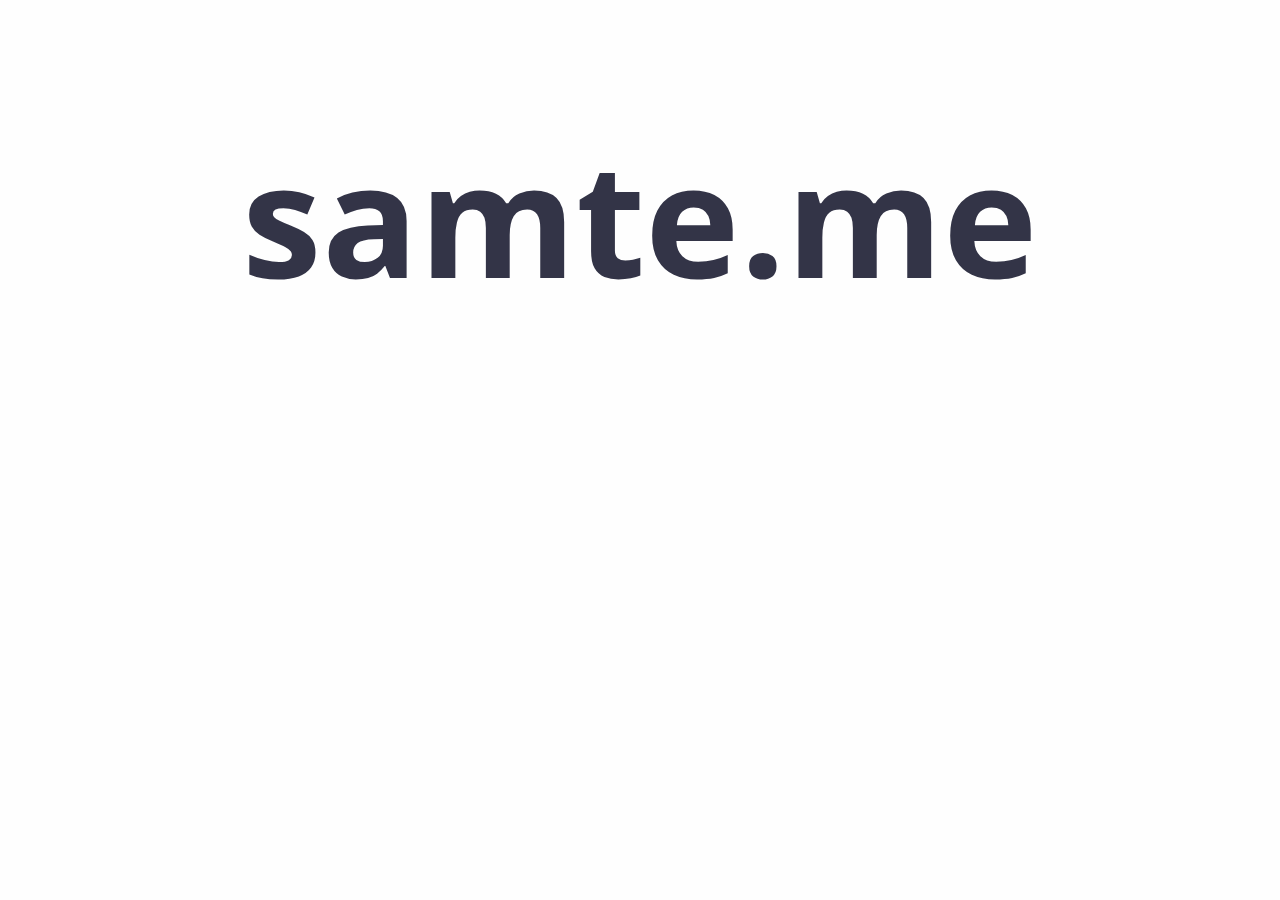
==== index.html @ 318406c0 "Initial Commit" ====
<!DOCTYPE html>
<!--[if lte IE 6]><html class="preIE7 preIE8 preIE9"><![endif]-->
<!--[if IE 7]><html class="preIE8 preIE9"><![endif]-->
<!--[if IE 8]><html class="preIE9"><![endif]-->
<!--[if gte IE 9]><!--><html><!--<![endif]-->
<head>
  <meta charset="UTF-8">
  <meta name="viewport" content="width=device-width,initial-scale=1">
    <title>samte.me &middot; home.</title>
  <meta name="author" content="Samuel Ellis">
  <meta name="description" content="description here">
  <meta name="keywords" content="Samuel Ellis, food, recipes">
  <link rel="shortcut icon" href="favicon.ico" type="image/vnd.microsoft.icon">
  <link href="https://fonts.googleapis.com/css?family=Open+Sans" rel="stylesheet">
  <link rel="stylesheet" href="normalize.css" type="text/css">
  <link rel="stylesheet" href="style.css" type="text/css">
</head>

<body>

<div class="temp-div">
	<h1>samte.me</h1>
</div>
  
</body>

</html>
---- style.css ----
/** TEMP STYLES **/

.temp-div {
  max-width: 100%;
  text-align: center;
  margin-top: 100px;
}

.temp-div > h1 {
  font-size: 10em;
}

/* ROOT FONT STYLES */

* {
  font-family: 'Open Sans', Helvetica, sans-serif;
  color: #333447;
  background-color: #fefefe;
}
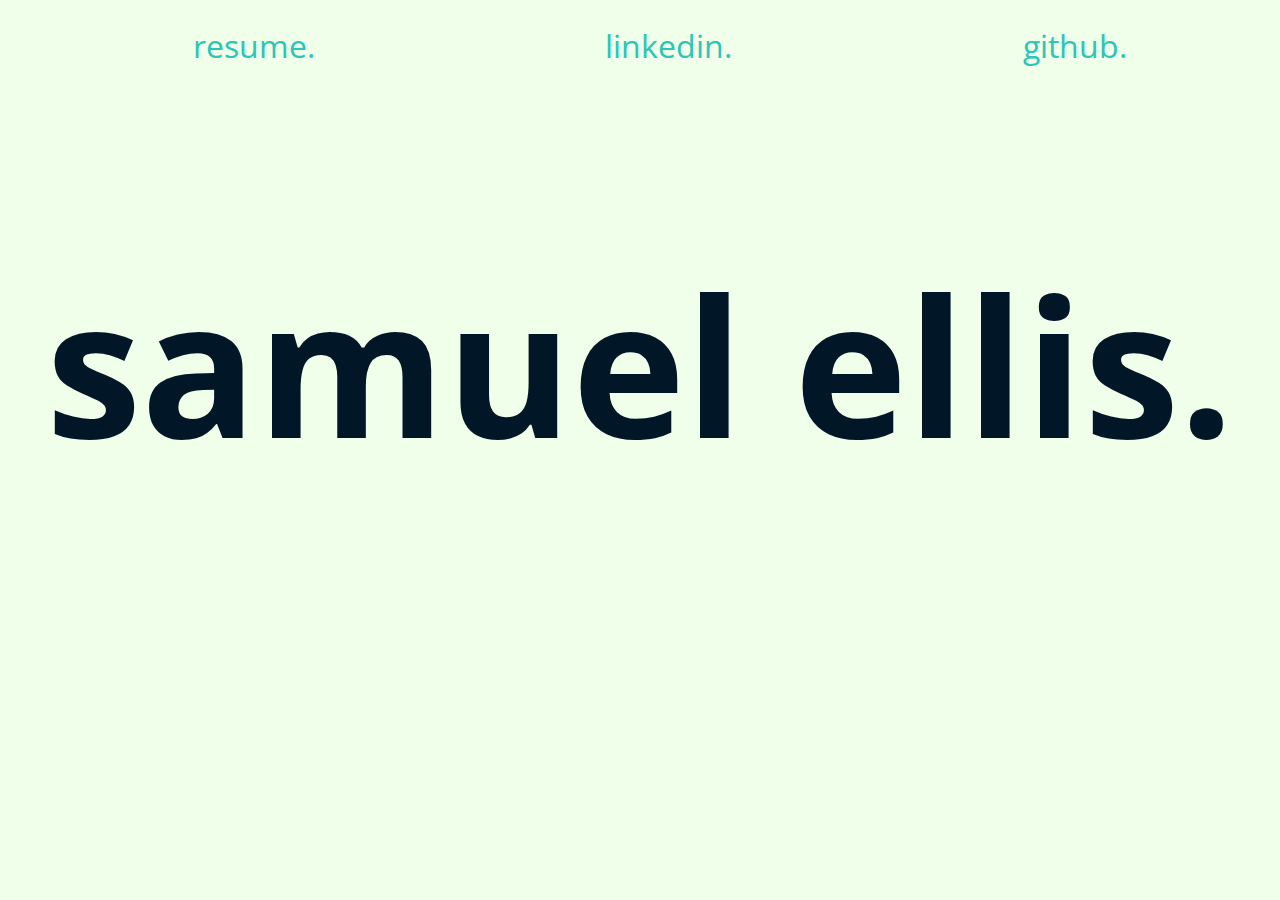
==== commit e0a63e43: "Placeholder website" ====
--- a/index.html
+++ b/index.html
@@ -8,20 +8,21 @@
   <meta name="viewport" content="width=device-width,initial-scale=1">
     <title>samte.me &middot; home.</title>
   <meta name="author" content="Samuel Ellis">
-  <meta name="description" content="description here">
-  <meta name="keywords" content="Samuel Ellis, food, recipes">
+  <meta name="description" content="Samuel Ellis portfolio website">
+  <meta name="keywords" content="Samuel Ellis, portfolio, samte.me, resume, samuel ellis resume">
   <link rel="shortcut icon" href="favicon.ico" type="image/vnd.microsoft.icon">
   <link href="https://fonts.googleapis.com/css?family=Open+Sans" rel="stylesheet">
-  <link rel="stylesheet" href="normalize.css" type="text/css">
   <link rel="stylesheet" href="style.css" type="text/css">
 </head>
 
-<body>
 
-<div class="temp-div">
-	<h1>samte.me</h1>
-</div>
+<ul class="navigation">
+  <li><a href="files/Samuel_Ellis_Resume_2018.pdf" target="_blank">resume.</a></li>
+  <li><a href="https://www.linkedin.com/in/samuel-ellis-14095454" target="_blank">linkedin.</a></li>
+  <li><a href="https://github.com/icanhurdleu/icanhurdleu.github.io" target="_blank">github.</a></li>
+</ul>
+
+<h1>samuel ellis.</h1>
   
-</body>
 
 </html>--- a/style.css
+++ b/style.css
@@ -1,20 +1,76 @@
-/** TEMP STYLES **/
-
-.temp-div {
-  max-width: 100%;
-  text-align: center;
-  margin-top: 100px;
-}
-
-.temp-div > h1 {
-  font-size: 10em;
-}
-
-/* ROOT FONT STYLES */
 
 * {
   font-family: 'Open Sans', Helvetica, sans-serif;
-  color: #333447;
-  background-color: #fefefe;
 }
 
+body {
+  background-color: #EFFFE9;
+}
+
+.navigation {
+  list-style: none;
+  margin: 0;
+  
+  display: -webkit-box;
+  display: -moz-box;
+  display: -ms-flexbox;
+  display: -webkit-flex;
+  display: flex;
+  
+   -webkit-flex-flow: row wrap; 
+}
+
+.navigation li {
+  flex-grow: 1;
+  text-align: center;
+}
+
+.navigation a {
+  text-decoration: none;
+  font-size: 2em;
+  display: block;
+  padding: 0.5em;
+  color: #2EC4B6;
+  flex-grow: 1;
+  border-bottom: 5px solid #EFFFE9;
+}
+
+.navigation a:hover {
+  border-bottom: 5px solid #2EC4B6;
+}
+
+@media all and (max-width: 600px) {
+  .navigation {
+    -webkit-flex-flow: column wrap;
+    flex-flow: column wrap;
+    padding: 0;
+  }
+  
+  .navigation a { 
+    text-align: center;
+    font-size: 1em;
+    padding: 10px;
+    border-top: 1px solid rgba(255,255,255,0.3); 
+    border-bottom: 1px solid rgba(0,0,0,0.1); 
+  }
+
+  .navigation a:hover {
+    font-weight: bold;
+    border-bottom: 1px solid rgba(0,0,0,0.1);
+  }
+
+  
+  .navigation li:last-of-type a {
+    border-bottom: none;
+  }
+}
+
+h1 {
+  font-size: 15vw;
+  display: flex;
+  justify-content: center;
+  line-height: 1;
+  padding: 0;
+  margin-top: 20vh;
+  color: #011627;
+}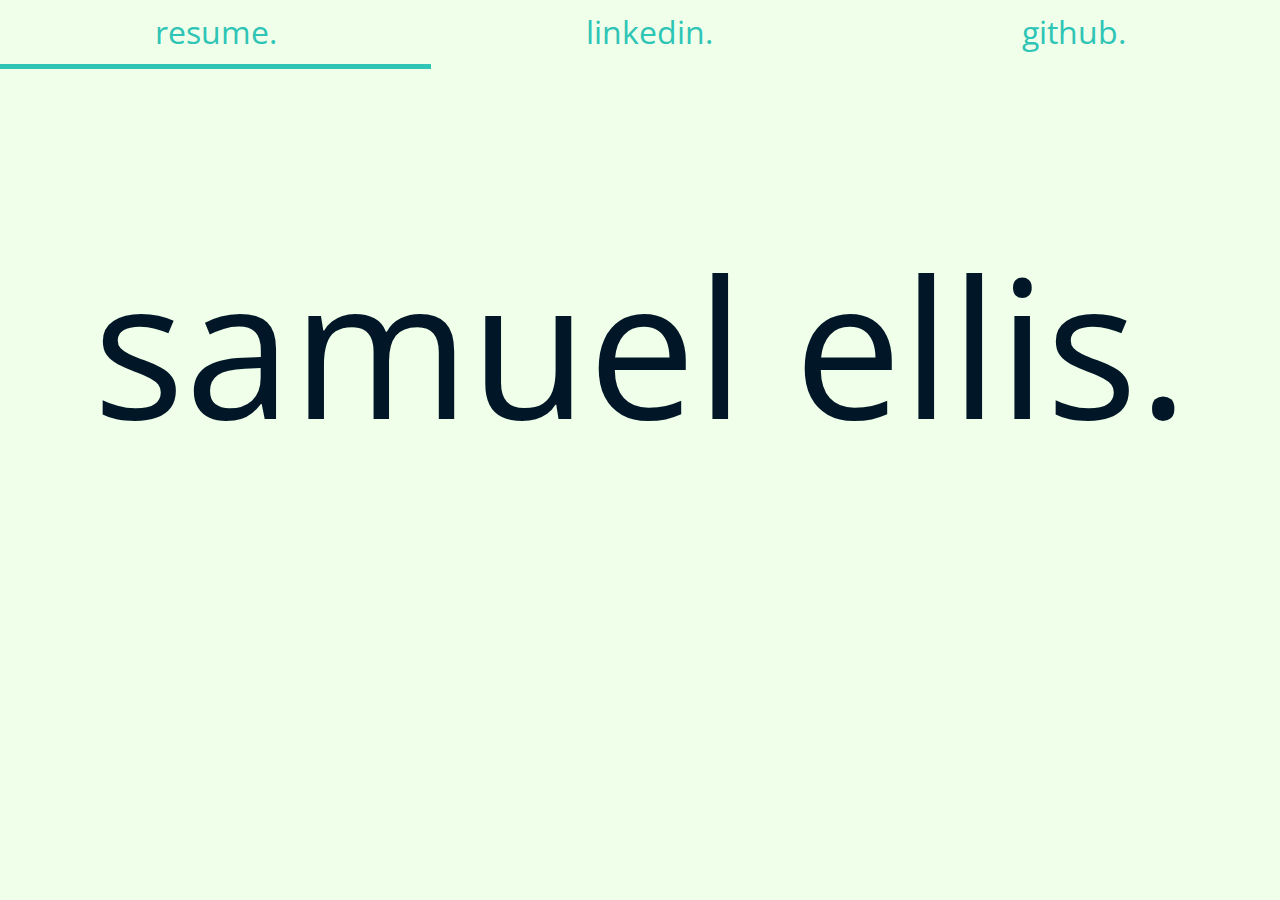
==== commit a37f1f0c: "Format updates to CSS" ====
--- a/index.html
+++ b/index.html
@@ -12,17 +12,20 @@
   <meta name="keywords" content="Samuel Ellis, portfolio, samte.me, resume, samuel ellis resume">
   <link rel="shortcut icon" href="favicon.ico" type="image/vnd.microsoft.icon">
   <link href="https://fonts.googleapis.com/css?family=Open+Sans" rel="stylesheet">
+  <link rel="stylesheet" href="reset.css" type="text/css">
   <link rel="stylesheet" href="style.css" type="text/css">
 </head>
 
+<body>
 
 <ul class="navigation">
-  <li><a href="files/Samuel_Ellis_Resume_2018.pdf" target="_blank">resume.</a></li>
+  <li><a href="files/Samuel_Ellis_Resume_2021.pdf" target="_blank">resume.</a></li>
   <li><a href="https://www.linkedin.com/in/samuel-ellis-14095454" target="_blank">linkedin.</a></li>
   <li><a href="https://github.com/icanhurdleu/icanhurdleu.github.io" target="_blank">github.</a></li>
 </ul>
 
 <h1>samuel ellis.</h1>
-  
+
+</body>  
 
 </html>--- a/style.css
+++ b/style.css
@@ -5,6 +5,7 @@
 
 body {
   background-color: #EFFFE9;
+  font-family: 'Open Sans', Helvetica, sans-serif;
 }
 
 .navigation {
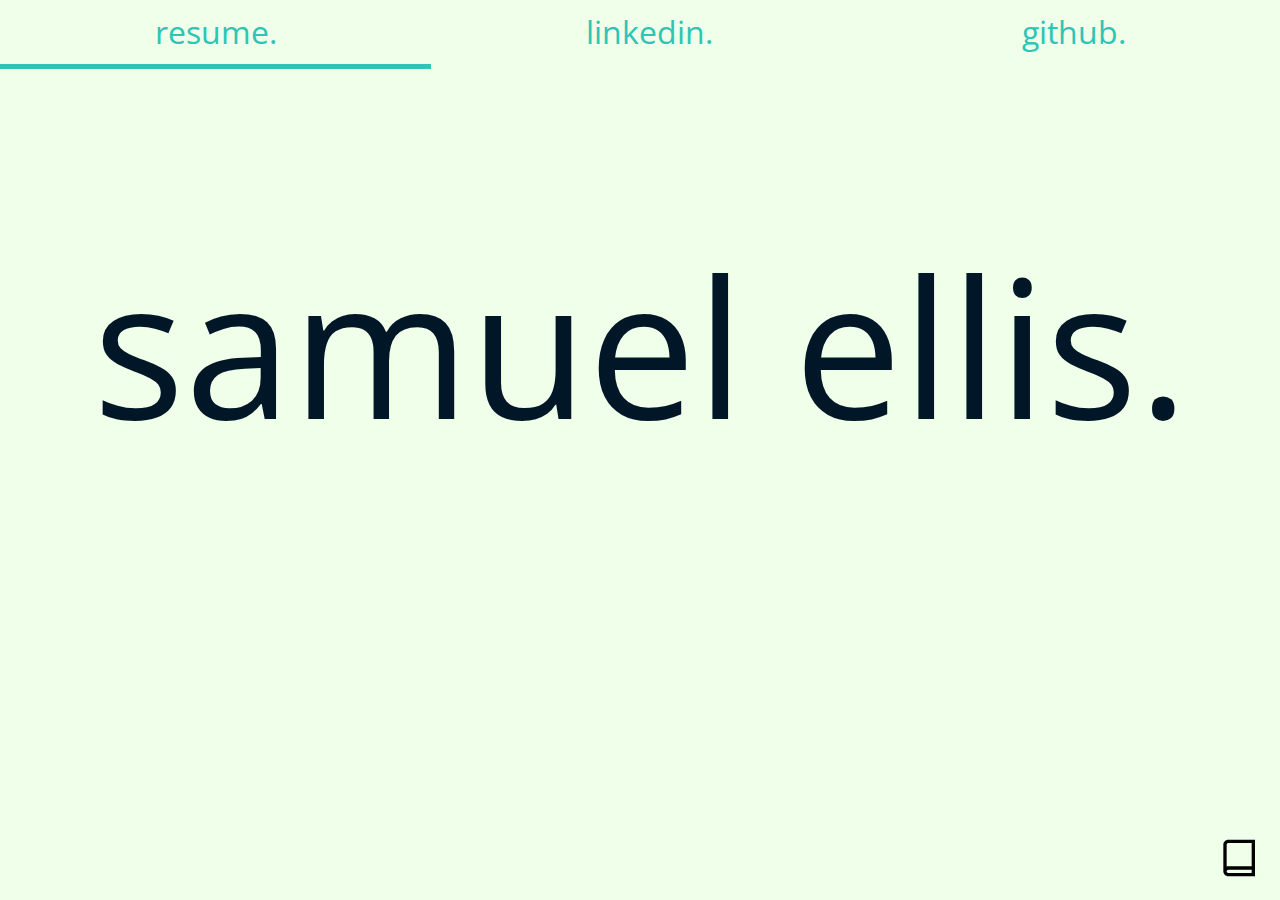
==== commit 1e3a509e: "Add Hugo Award reading list" ====
--- a/index.html
+++ b/index.html
@@ -24,7 +24,9 @@
   <li><a href="https://github.com/icanhurdleu/icanhurdleu.github.io" target="_blank">github.</a></li>
 </ul>
 
-<h1>samuel ellis.</h1>
+<div class="hugo-link"><a href="./hugo.html"><img src="book.svg"></a></div>
+
+<h1 class="big-name">samuel ellis.</h1>
 
 </body>  
 
--- a/style.css
+++ b/style.css
@@ -66,7 +66,16 @@
   }
 }
 
-h1 {
+.hugo-link {
+  position: fixed;
+  bottom: 20px;
+  right: 20px;
+}
+.hugo-link img {
+  max-width: 40px;
+}
+
+.big-name {
   font-size: 15vw;
   display: flex;
   justify-content: center;
